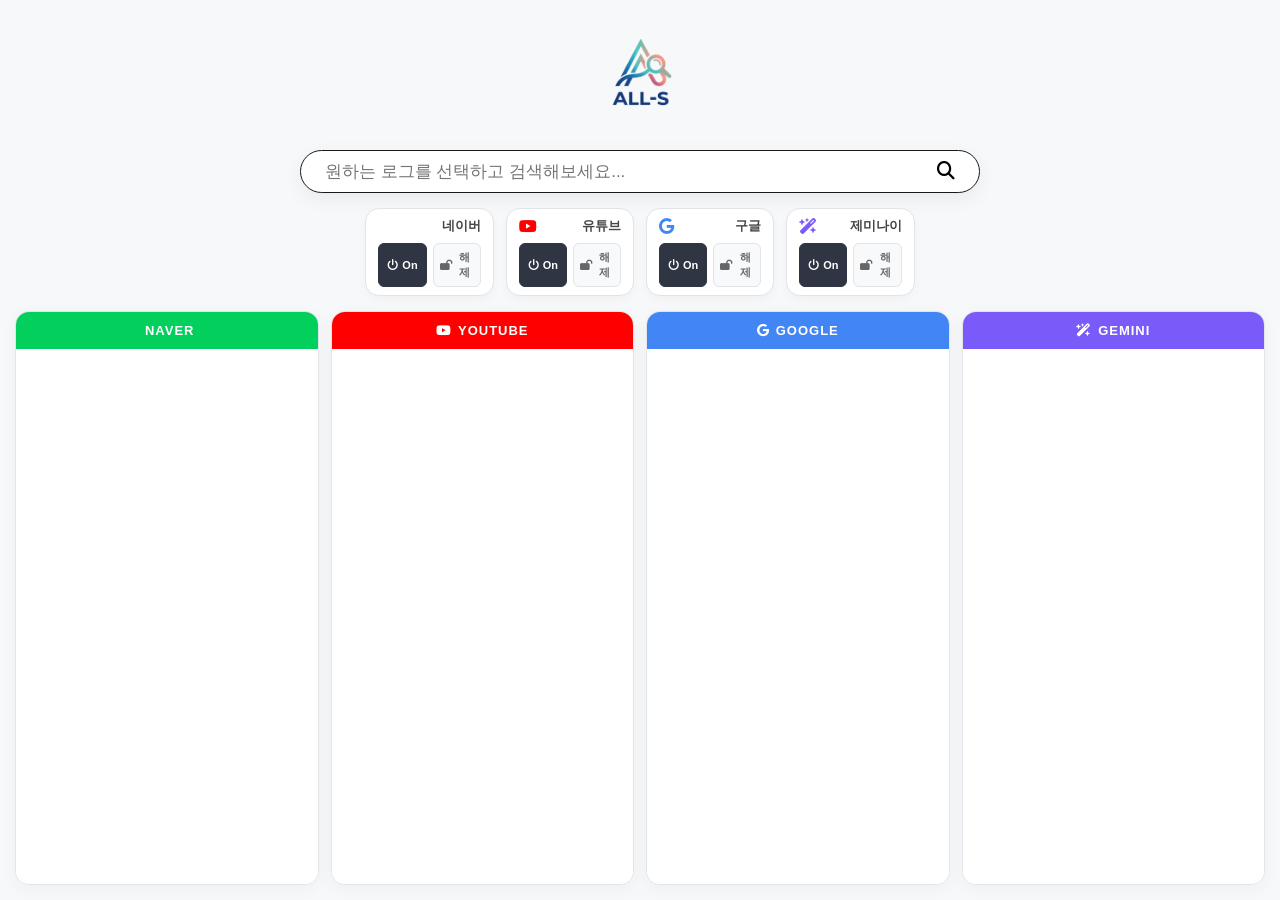
==== index.html @ d027b47c "Rename index.html.html to index.html" ====
<!DOCTYPE html>
<html lang="ko">
<head>
    <meta charset="UTF-8">
    <meta name="viewport" content="width=device-width, initial-scale=1.0">
    <title>ALL-IN-ONE 멀티 분할 검색창</title>
    
    <!-- 브라우저 탭에 올인원 로고가 뜨도록 설정하는 코드 -->
    <link rel="icon" href="logo.png" type="image/png">
    
    <link rel="stylesheet" href="https://cdnjs.cloudflare.com/ajax/libs/font-awesome/6.4.0/css/all.min.css">
    <style>
        * {
            margin: 0;
            padding: 0;
            box-sizing: border-box;
        }

        body {
            font-family: '-apple-system', BlinkMacSystemFont, 'Segoe UI', Roboto, sans-serif;
            background-color: #f6f8fa;
            color: #1a1a1a;
            min-height: 100vh;
            padding: 15px;
            display: flex;
            flex-direction: column;
            overflow: hidden;
        }

        .main-wrapper {
            width: 100%;
            display: flex;
            flex-direction: column;
            height: calc(100vh - 30px);
        }

        .search-header {
            text-align: center;
            margin: 5px 0 15px 0;
            display: flex;
            flex-direction: column;
            gap: 15px;
        }

        /* 올인원 로고 컨테이너 */
        .logo-container {
            display: flex;
            justify-content: center;
            align-items: center;
            margin-bottom: 5px;
            user-select: none;
        }

        /* ✨ image_72dd05.png 대비 가독성을 높이기 위해 로고 크기를 적당히 확대 (65px -> 110px) */
        .brand-logo {
            height: 110px;
            width: auto;
            object-fit: contain;
        }

        /* 검색창 디자인 */
        .search-form {
            display: flex;
            align-items: center;
            width: 100%;
            max-width: 680px;
            margin: 0 auto;
            background-color: #ffffff;
            border: 1.5px solid #1a1a1a;
            border-radius: 50px;
            padding: 10px 24px;
            box-shadow: 0 6px 20px rgba(0, 0, 0, 0.06);
        }

        .search-form input {
            flex: 1;
            border: none;
            outline: none;
            font-size: 17px;
            font-weight: 500;
            background: transparent;
        }

        .search-button {
            background: none;
            border: none;
            outline: none;
            cursor: pointer;
            font-size: 18px;
        }

        /* 컨트롤 패널 영역 */
        .portal-selector {
            display: flex;
            justify-content: center;
            gap: 12px;
            flex-wrap: wrap;
        }

        .portal-control-card {
            display: flex;
            flex-direction: column;
            background: #ffffff;
            border: 1.5px solid #e1e4e8;
            border-radius: 14px;
            padding: 8px 12px;
            min-width: 120px;
            box-shadow: 0 4px 10px rgba(0,0,0,0.03);
            gap: 8px;
        }

        .info-row {
            display: flex;
            align-items: center;
            justify-content: space-between;
            font-size: 13px;
            font-weight: 700;
            color: #444;
        }

        .info-row i.portal-icon {
            font-size: 16px;
        }

        .btn-group {
            display: flex;
            gap: 6px;
        }

        .action-btn {
            flex: 1;
            padding: 6px;
            font-size: 11px;
            font-weight: 600;
            border: 1px solid #e1e4e8;
            border-radius: 6px;
            cursor: pointer;
            background: #f8f9fa;
            color: #666;
            display: flex;
            align-items: center;
            justify-content: center;
            gap: 4px;
            transition: all 0.2s;
        }

        .naver-theme { color: #03cf5d; }
        .youtube-theme { color: #ff0000; }
        .google-theme { color: #4285f4; }
        .gemini-theme { color: #7a5af8; }

        .action-btn.on-btn.active { background-color: #2f3542; color: #fff; border-color: #2f3542; }
        .action-btn.lock-btn.locked { background-color: #ff4757; color: #fff; border-color: #ff4757; }

        /* 하단 결과창 분할 영역 */
        .results-container {
            display: flex;
            gap: 12px;
            flex: 1;
            height: 100%;
            width: 100%;
        }

        .hidden {
            display: none !important;
        }

        .result-card {
            flex: 1;
            display: flex;
            flex-direction: column;
            background: #ffffff;
            border-radius: 14px;
            border: 1px solid #e1e4e8;
            box-shadow: 0 4px 18px rgba(0, 0, 0, 0.04);
            overflow: hidden;
            transition: all 0.3s ease;
        }

        .card-header {
            padding: 11px;
            font-weight: 700;
            font-size: 13px;
            letter-spacing: 1px;
            text-align: center;
            color: #ffffff;
            display: flex;
            align-items: center;
            justify-content: center;
            gap: 6px;
            position: relative;
        }
        .card-header.naver { background-color: #03cf5d; }
        .card-header.youtube { background-color: #ff0000; }
        .card-header.google { background-color: #4285f4; }
        .card-header.gemini { background-color: #7a5af8; }

        .lock-indicator {
            position: absolute;
            right: 15px;
            font-size: 12px;
            display: none;
        }
        .result-card.is-locked .lock-indicator {
            display: block;
        }

        .frame-wrapper {
            flex: 1;
            width: 100%;
            height: 100%;
        }

        iframe {
            width: 100%;
            height: 100%;
            border: none;
            background: #ffffff;
        }
    </style>
</head>
<body>

    <div class="main-wrapper">
        <div class="search-header">
            
            <div class="logo-container">
                <img src="logo.png" alt="ALL-S" class="brand-logo">
            </div>
            
            <form id="searchForm" class="search-form">
                <input type="text" id="searchInput" placeholder="원하는 로그를 선택하고 검색해보세요..." autocomplete="off">
                <button type="submit" class="search-button">
                    <i class="fas fa-search"></i>
                </button>
            </form>

            <div class="portal-selector">
                
                <!-- 네이버 제어 -->
                <div class="portal-control-card">
                    <div class="info-row"><i class="fa-solid fa-square-n naver-theme portal-icon"></i> <span>네이버</span></div>
                    <div class="btn-group">
                        <button type="button" class="action-btn on-btn active" onclick="toggleOnOff('naver')"><i class="fa-solid fa-power-off"></i> On</button>
                        <button type="button" class="action-btn lock-btn" id="lock-naver" onclick="toggleLock('naver')"><i class="fa-solid fa-lock-open"></i> 해제</button>
                    </div>
                </div>

                <!-- 유튜브 제어 -->
                <div class="portal-control-card">
                    <div class="info-row"><i class="fa-brands fa-youtube youtube-theme portal-icon"></i> <span>유튜브</span></div>
                    <div class="btn-group">
                        <button type="button" class="action-btn on-btn active" onclick="toggleOnOff('youtube')"><i class="fa-solid fa-power-off"></i> On</button>
                        <button type="button" class="action-btn lock-btn" id="lock-youtube" onclick="toggleLock('youtube')"><i class="fa-solid fa-lock-open"></i> 해제</button>
                    </div>
                </div>

                <!-- 구글 제어 -->
                <div class="portal-control-card">
                    <div class="info-row"><i class="fa-brands fa-google google-theme portal-icon"></i> <span>구글</span></div>
                    <div class="btn-group">
                        <button type="button" class="action-btn on-btn active" onclick="toggleOnOff('google')"><i class="fa-solid fa-power-off"></i> On</button>
                        <button type="button" class="action-btn lock-btn" id="lock-google" onclick="toggleLock('google')"><i class="fa-solid fa-lock-open"></i> 해제</button>
                    </div>
                </div>

                <!-- 제미나이 제어 -->
                <div class="portal-control-card">
                    <div class="info-row"><i class="fa-solid fa-wand-magic-sparkles gemini-theme portal-icon"></i> <span>제미나이</span></div>
                    <div class="btn-group">
                        <button type="button" class="action-btn on-btn active" onclick="toggleOnOff('gemini')"><i class="fa-solid fa-power-off"></i> On</button>
                        <button type="button" class="action-btn lock-btn" id="lock-gemini" onclick="toggleLock('gemini')"><i class="fa-solid fa-lock-open"></i> 해제</button>
                    </div>
                </div>

            </div>

        </div>

        <div id="searchResults" class="results-container">
            <!-- 네이버 -->
            <div id="naverCard" class="result-card">
                <div class="card-header naver">
                    <i class="fa-solid fa-square-n"></i> <span>NAVER</span>
                    <span class="lock-indicator"><i class="fa-solid fa-lock"></i> 고정됨</span>
                </div>
                <div class="frame-wrapper">
                    <iframe id="naverFrame" src="about:blank"></iframe>
                </div>
            </div>

            <!-- 유튜브 -->
            <div id="youtubeCard" class="result-card">
                <div class="card-header youtube">
                    <i class="fab fa-youtube"></i> <span>YOUTUBE</span>
                    <span class="lock-indicator"><i class="fa-solid fa-lock"></i> 고정됨</span>
                </div>
                <div class="frame-wrapper">
                    <iframe id="youtubeFrame" src="about:blank"></iframe>
                </div>
            </div>

            <!-- 구글 -->
            <div id="googleCard" class="result-card">
                <div class="card-header google">
                    <i class="fab fa-google"></i> <span>GOOGLE</span>
                    <span class="lock-indicator"><i class="fa-solid fa-lock"></i> 고정됨</span>
                </div>
                <div class="frame-wrapper">
                    <iframe id="googleFrame" src="about:blank"></iframe>
                </div>
            </div>

            <!-- 제미나이 -->
            <div id="geminiCard" class="result-card">
                <div class="card-header gemini">
                    <i class="fa-solid fa-wand-magic-sparkles"></i> <span>GEMINI</span>
                    <span class="lock-indicator"><i class="fa-solid fa-lock"></i> 고정됨</span>
                </div>
                <div class="frame-wrapper">
                    <iframe id="geminiFrame" src="https://gemini.google.com/app"></iframe>
                </div>
            </div>
        </div>
    </div>

    <script>
        const portalStatus = {
            naver: { on: true, locked: false },
            youtube: { on: true, locked: false },
            google: { on: true, locked: false },
            gemini: { on: true, locked: false }
        };

        function toggleOnOff(portal) {
            portalStatus[portal].on = !portalStatus[portal].on;
            
            const btn = event.currentTarget;
            const card = document.getElementById(`${portal}Card`);

            if (portalStatus[portal].on) {
                btn.classList.add('active');
                btn.innerHTML = `<i class="fa-solid fa-power-off"></i> On`;
                card.classList.remove('hidden');
            } else {
                btn.classList.remove('active');
                btn.innerHTML = `<i class="fa-solid fa-power-off"></i> Off`;
                card.classList.add('hidden');
            }
        }

        function toggleLock(portal) {
            portalStatus[portal].locked = !portalStatus[portal].locked;
            
            const btn = document.getElementById(`lock-${portal}`);
            const card = document.getElementById(`${portal}Card`);

            if (portalStatus[portal].locked) {
                btn.classList.add('locked');
                btn.innerHTML = `<i class="fa-solid fa-lock"></i> 고정`;
                card.classList.add('is-locked');
            } else {
                btn.classList.remove('locked');
                btn.innerHTML = `<i class="fa-solid fa-lock-open"></i> 해제`;
                card.classList.remove('is-locked');
            }
        }

        document.getElementById('searchForm').addEventListener('submit', function(event) {
            event.preventDefault(); 
            
            const query = document.getElementById('searchInput').value.trim();
            if (query === '') {
                alert('검색어를 입력해주세요!');
                return;
            }
            
            const encodedQuery = encodeURIComponent(query);
            
            if (portalStatus.naver.on && !portalStatus.naver.locked) {
                document.getElementById('naverFrame').src = `https://search.naver.com/search.naver?query=${encodedQuery}`;
            }
            
            if (portalStatus.youtube.on && !portalStatus.youtube.locked) {
                document.getElementById('youtubeFrame').src = `https://www.youtube.com/results?search_query=${encodedQuery}`;
            }
            
            if (portalStatus.google.on && !portalStatus.google.locked) {
                document.getElementById('googleFrame').src = `https://www.google.com/search?igu=1&q=${encodedQuery}`;
            }

            if (portalStatus.gemini.on && !portalStatus.gemini.locked) {
                document.getElementById('geminiFrame').src = `https://gemini.google.com/app?q=${encodedQuery}`;
            }
        });
    </script>
</body>
</html>
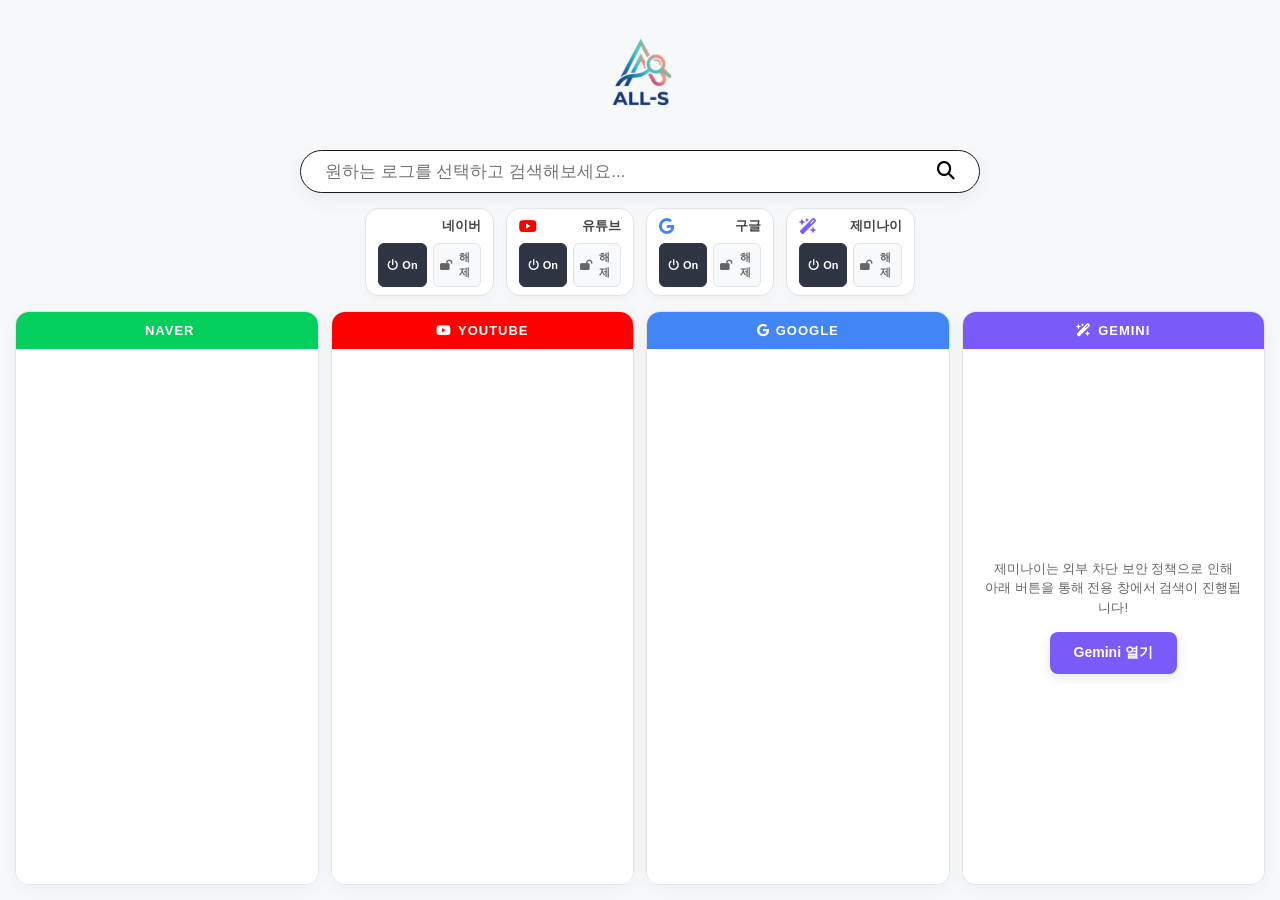
==== commit 06c656c0: "Update index.html" ====
--- a/index.html
+++ b/index.html
@@ -5,7 +5,6 @@
     <meta name="viewport" content="width=device-width, initial-scale=1.0">
     <title>ALL-IN-ONE 멀티 분할 검색창</title>
     
-    <!-- 브라우저 탭에 올인원 로고가 뜨도록 설정하는 코드 -->
     <link rel="icon" href="logo.png" type="image/png">
     
     <link rel="stylesheet" href="https://cdnjs.cloudflare.com/ajax/libs/font-awesome/6.4.0/css/all.min.css">
@@ -42,7 +41,7 @@
             gap: 15px;
         }
 
-        /* 올인원 로고 컨테이너 */
+        /* 올인원 로고 컨테이너 및 크기 조절 */
         .logo-container {
             display: flex;
             justify-content: center;
@@ -51,7 +50,6 @@
             user-select: none;
         }
 
-        /* ✨ image_72dd05.png 대비 가독성을 높이기 위해 로고 크기를 적당히 확대 (65px -> 110px) */
         .brand-logo {
             height: 110px;
             width: auto;
@@ -205,17 +203,59 @@
             display: block;
         }
 
+        /* 💡 보안 차단 시 안내 메시지와 새 창 열기 버튼 스타일 */
         .frame-wrapper {
             flex: 1;
             width: 100%;
             height: 100%;
+            position: relative;
+            background: #ffffff;
+            display: flex;
+            flex-direction: column;
+            align-items: center;
+            justify-content: center;
+        }
+
+        .go-to-portal-btn {
+            padding: 12px 24px;
+            font-size: 14px;
+            font-weight: bold;
+            color: white;
+            border: none;
+            border-radius: 8px;
+            cursor: pointer;
+            margin-top: 15px;
+            box-shadow: 0 4px 12px rgba(0,0,0,0.1);
+            transition: transform 0.2s;
+            display: none; /* 검색 전에는 숨김 */
+        }
+        
+        .go-to-portal-btn:hover {
+            transform: scale(1.05);
+        }
+
+        .btn-naver { background-color: #03cf5d; }
+        .btn-youtube { background-color: #ff0000; }
+        .btn-google { background-color: #4285f4; }
+        .btn-gemini { background-color: #7a5af8; }
+
+        .notice-text {
+            color: #666;
+            font-size: 13px;
+            text-align: center;
+            line-height: 1.5;
+            padding: 0 20px;
         }
 
         iframe {
+            position: absolute;
+            top: 0;
+            left: 0;
             width: 100%;
             height: 100%;
             border: none;
             background: #ffffff;
+            z-index: 1;
         }
     </style>
 </head>
@@ -236,8 +276,6 @@
             </form>
 
             <div class="portal-selector">
-                
-                <!-- 네이버 제어 -->
                 <div class="portal-control-card">
                     <div class="info-row"><i class="fa-solid fa-square-n naver-theme portal-icon"></i> <span>네이버</span></div>
                     <div class="btn-group">
@@ -246,7 +284,6 @@
                     </div>
                 </div>
 
-                <!-- 유튜브 제어 -->
                 <div class="portal-control-card">
                     <div class="info-row"><i class="fa-brands fa-youtube youtube-theme portal-icon"></i> <span>유튜브</span></div>
                     <div class="btn-group">
@@ -255,7 +292,6 @@
                     </div>
                 </div>
 
-                <!-- 구글 제어 -->
                 <div class="portal-control-card">
                     <div class="info-row"><i class="fa-brands fa-google google-theme portal-icon"></i> <span>구글</span></div>
                     <div class="btn-group">
@@ -264,7 +300,6 @@
                     </div>
                 </div>
 
-                <!-- 제미나이 제어 -->
                 <div class="portal-control-card">
                     <div class="info-row"><i class="fa-solid fa-wand-magic-sparkles gemini-theme portal-icon"></i> <span>제미나이</span></div>
                     <div class="btn-group">
@@ -272,53 +307,55 @@
                         <button type="button" class="action-btn lock-btn" id="lock-gemini" onclick="toggleLock('gemini')"><i class="fa-solid fa-lock-open"></i> 해제</button>
                     </div>
                 </div>
-
             </div>
 
         </div>
 
         <div id="searchResults" class="results-container">
-            <!-- 네이버 -->
             <div id="naverCard" class="result-card">
                 <div class="card-header naver">
                     <i class="fa-solid fa-square-n"></i> <span>NAVER</span>
                     <span class="lock-indicator"><i class="fa-solid fa-lock"></i> 고정됨</span>
                 </div>
                 <div class="frame-wrapper">
+                    <div class="notice-text">보안 정책으로 화면이 보이지 않는 경우<br>아래 버튼을 누르면 검색 결과로 바로 이동합니다!</div>
+                    <button class="go-to-portal-btn btn-naver" id="btnNaver" onclick="openPortal('naver')">네이버에서 검색결과 보기</button>
                     <iframe id="naverFrame" src="about:blank"></iframe>
                 </div>
             </div>
 
-            <!-- 유튜브 -->
             <div id="youtubeCard" class="result-card">
                 <div class="card-header youtube">
                     <i class="fab fa-youtube"></i> <span>YOUTUBE</span>
                     <span class="lock-indicator"><i class="fa-solid fa-lock"></i> 고정됨</span>
                 </div>
                 <div class="frame-wrapper">
+                    <div class="notice-text">보안 정책으로 화면이 보이지 않는 경우<br>아래 버튼을 누르면 검색 결과로 바로 이동합니다!</div>
+                    <button class="go-to-portal-btn btn-youtube" id="btnYoutube" onclick="openPortal('youtube')">유튜브에서 검색결과 보기</button>
                     <iframe id="youtubeFrame" src="about:blank"></iframe>
                 </div>
             </div>
 
-            <!-- 구글 -->
             <div id="googleCard" class="result-card">
                 <div class="card-header google">
                     <i class="fab fa-google"></i> <span>GOOGLE</span>
                     <span class="lock-indicator"><i class="fa-solid fa-lock"></i> 고정됨</span>
                 </div>
                 <div class="frame-wrapper">
+                    <div class="notice-text">보안 정책으로 화면이 보이지 않는 경우<br>아래 버튼을 누르면 검색 결과로 바로 이동합니다!</div>
+                    <button class="go-to-portal-btn btn-google" id="btnGoogle" onclick="openPortal('google')">구글에서 검색결과 보기</button>
                     <iframe id="googleFrame" src="about:blank"></iframe>
                 </div>
             </div>
 
-            <!-- 제미나이 -->
             <div id="geminiCard" class="result-card">
                 <div class="card-header gemini">
                     <i class="fa-solid fa-wand-magic-sparkles"></i> <span>GEMINI</span>
                     <span class="lock-indicator"><i class="fa-solid fa-lock"></i> 고정됨</span>
                 </div>
                 <div class="frame-wrapper">
-                    <iframe id="geminiFrame" src="https://gemini.google.com/app"></iframe>
+                    <div class="notice-text">제미나이는 외부 차단 보안 정책으로 인해<br>아래 버튼을 통해 전용 창에서 검색이 진행됩니다!</div>
+                    <button class="go-to-portal-btn btn-gemini" id="btnGemini" style="display:block;" onclick="openPortal('gemini')">Gemini 열기</button>
                 </div>
             </div>
         </div>
@@ -332,9 +369,10 @@
             gemini: { on: true, locked: false }
         };
 
+        let currentQuery = "";
+
         function toggleOnOff(portal) {
             portalStatus[portal].on = !portalStatus[portal].on;
-            
             const btn = event.currentTarget;
             const card = document.getElementById(`${portal}Card`);
 
@@ -351,7 +389,6 @@
 
         function toggleLock(portal) {
             portalStatus[portal].locked = !portalStatus[portal].locked;
-            
             const btn = document.getElementById(`lock-${portal}`);
             const card = document.getElementById(`${portal}Card`);
 
@@ -366,6 +403,17 @@
             }
         }
 
+        // 🔗 버튼 클릭 시 각 사이트로 바로 넘겨주는 함수
+        function openPortal(portal) {
+            const query = document.getElementById('searchInput').value.trim() || currentQuery;
+            const encodedQuery = encodeURIComponent(query);
+            
+            if(portal === 'naver') window.open(`https://search.naver.com/search.naver?query=${encodedQuery}`, '_blank');
+            if(portal === 'youtube') window.open(`https://www.youtube.com/results?search_query=${encodedQuery}`, '_blank');
+            if(portal === 'google') window.open(`https://www.google.com/search?q=${encodedQuery}`, '_blank');
+            if(portal === 'gemini') window.open(`https://gemini.google.com/app?q=${encodedQuery}`, '_blank');
+        }
+
         document.getElementById('searchForm').addEventListener('submit', function(event) {
             event.preventDefault(); 
             
@@ -374,23 +422,24 @@
                 alert('검색어를 입력해주세요!');
                 return;
             }
-            
+            currentQuery = query;
             const encodedQuery = encodeURIComponent(query);
             
+            // 검색 버튼 활성화 및 iframe 호출
             if (portalStatus.naver.on && !portalStatus.naver.locked) {
-                document.getElementById('naverFrame').src = `https://search.naver.com/search.naver?query=${encodedQuery}`;
-            }
-            
+                document.getElementById('btnNaver').style.display = 'block';
+                document.getElementById('naverFrame').src = `https://m.search.naver.com/search.naver?query=${encodedQuery}`;
+            }
             if (portalStatus.youtube.on && !portalStatus.youtube.locked) {
-                document.getElementById('youtubeFrame').src = `https://www.youtube.com/results?search_query=${encodedQuery}`;
-            }
-            
+                document.getElementById('btnYoutube').style.display = 'block';
+                document.getElementById('youtubeFrame').src = `https://www.youtube.com/embed?listType=search&list=${encodedQuery}`;
+            }
             if (portalStatus.google.on && !portalStatus.google.locked) {
+                document.getElementById('btnGoogle').style.display = 'block';
                 document.getElementById('googleFrame').src = `https://www.google.com/search?igu=1&q=${encodedQuery}`;
             }
-
             if (portalStatus.gemini.on && !portalStatus.gemini.locked) {
-                document.getElementById('geminiFrame').src = `https://gemini.google.com/app?q=${encodedQuery}`;
+                window.open(`https://gemini.google.com/app?q=${encodedQuery}`, '_blank');
             }
         });
     </script>
